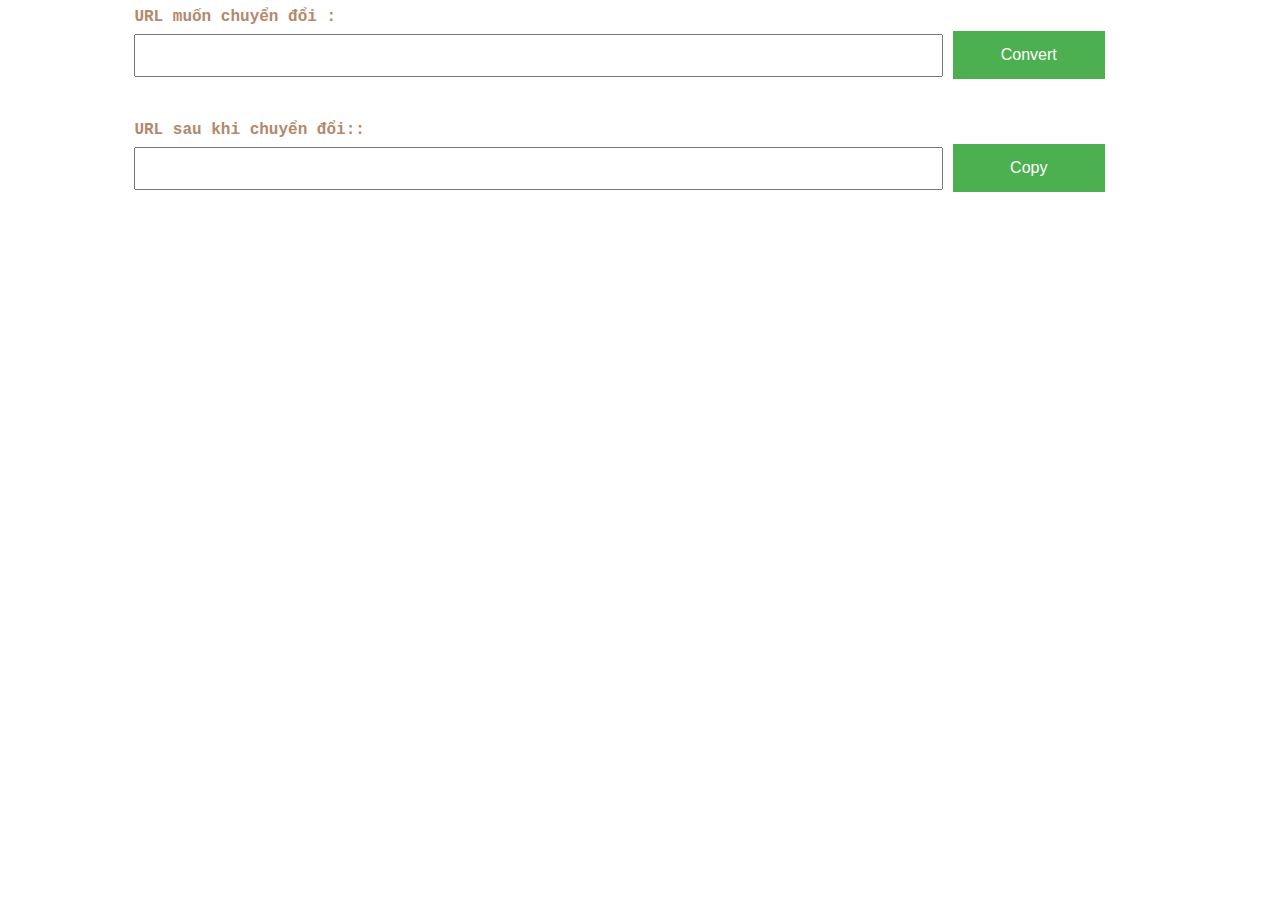
==== convert.html @ ca3e984a "add new code" ====
<html>
<head>
<title>Dán URL bạn muốn chuyển đổi</title>
  <style>
  /*     #sidebarrightnbt{
        display: none;  
      }
      
      #mainblogsec{
        width:150%;
      }
      #comments{display:none;}
      footer{display:none;}
      .home-link{display:none;}
      #nav-searchnbt{display:none;} */
      input[type=text] {
          width: 80%;
          padding: 12px 20px;
          margin: 8px 0;
          box-sizing: border-box;
      }
      .button {
          width: 15%;
          background-color: #4CAF50; /* Green */
          border: none;
          color: white;
          padding: 15px 32px;
          text-align: center;
          text-decoration: none;
          display: inline-block;
          font-size: 16px;
      }
      label {
          color: #B4886B;
          font-weight: bold;
          float: left;
      }
      label:after { content: ": " }
    </style>
</head>
<body>
    <script>
        function convert () {
            var url = document.getElementById("input_text");
            url = url.value;
            
            var targetUrl = "https://piandhust.github.io/purl?redirect=" + url;
            document.getElementById("output_text").value = targetUrl;
        }
      
        function copyURL() {
          var copyText = document.getElementById("output_text");
          copyText.select();
          copyText.setSelectionRange(0, 99999)
          document.execCommand("copy");
          alert("Copied the text: " + copyText.value);
        }
      </script>
      <div style="font-family: Courier New; margin: 0px auto; width: 80%;">
        <label>URL muốn chuyển đổi </label><br />
        <input id="input_text" type="text" />
        <button class="button" onclick="convert()">Convert</button>
        <br />
        <br />
        <br />
        <label>URL sau khi chuyển đổi:</label><br />
        <input id="output_text" readonly="readonly" type="text" />
        <button class="button" onclick="copyURL()">Copy</button>
      </div>  
</body>
</html>
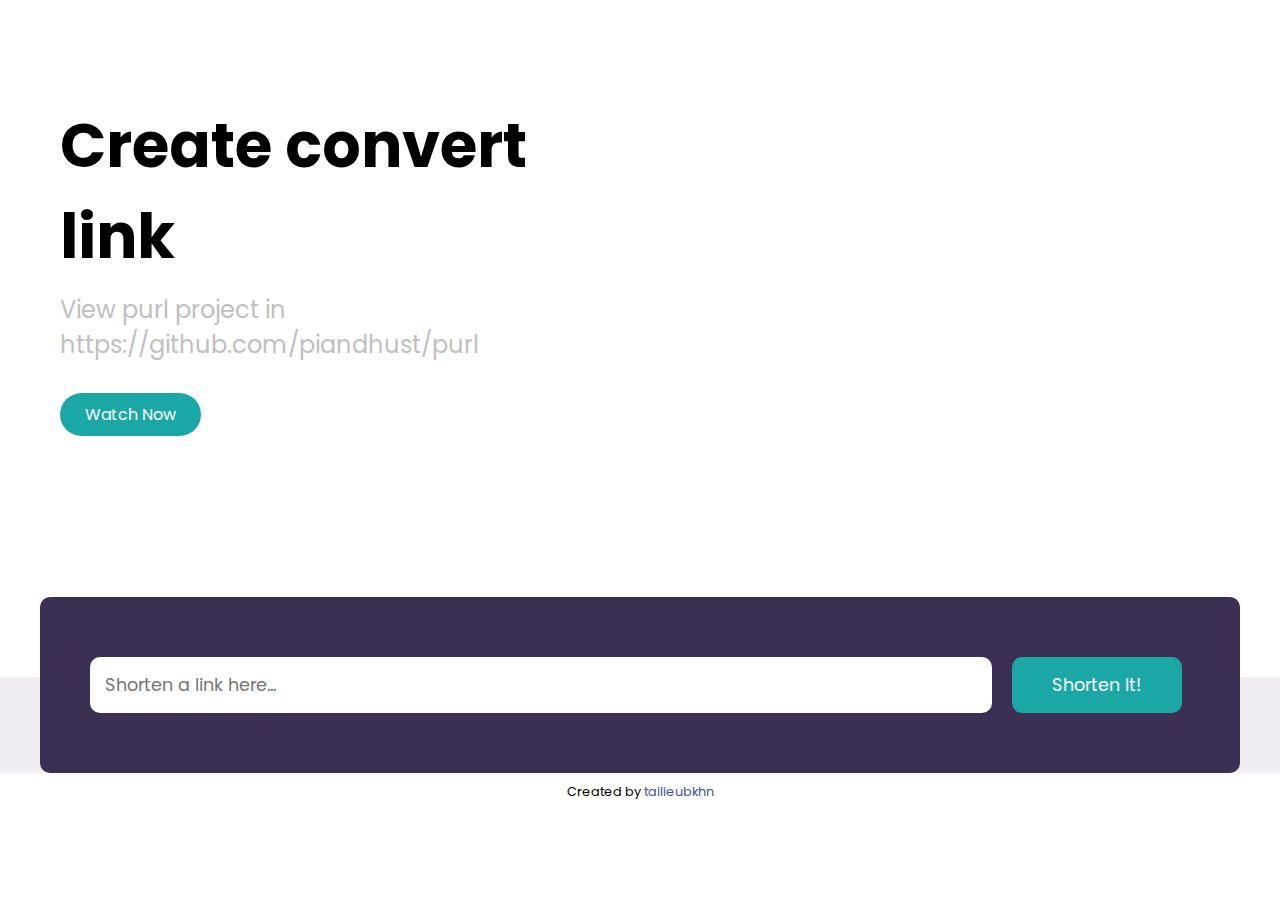
==== commit 8294a1d9: "update UI convert html" ====
--- a/convert.html
+++ b/convert.html
@@ -1,71 +1,141 @@
-<html>
+<!DOCTYPE html>
+<html lang="en">
 <head>
-<title>Dán URL bạn muốn chuyển đổi</title>
-  <style>
-  /*     #sidebarrightnbt{
-        display: none;  
-      }
-      
-      #mainblogsec{
-        width:150%;
-      }
-      #comments{display:none;}
-      footer{display:none;}
-      .home-link{display:none;}
-      #nav-searchnbt{display:none;} */
-      input[type=text] {
-          width: 80%;
-          padding: 12px 20px;
-          margin: 8px 0;
-          box-sizing: border-box;
-      }
-      .button {
-          width: 15%;
-          background-color: #4CAF50; /* Green */
-          border: none;
-          color: white;
-          padding: 15px 32px;
-          text-align: center;
-          text-decoration: none;
-          display: inline-block;
-          font-size: 16px;
-      }
-      label {
-          color: #B4886B;
-          font-weight: bold;
-          float: left;
-      }
-      label:after { content: ": " }
-    </style>
+  <meta charset="UTF-8">
+  <!-- displays site properly based on user's device -->
+  <meta name="viewport" content="width=device-width, initial-scale=1.0"> 
+  <meta name="description" content="URL Shortening API Landing Page built by Karishma Garg for a Frontend Mentor Challenge">
+  <meta name="theme-color" content="#000000">
+  <link rel="stylesheet" href="./css/convert.css">
+  <link rel="icon" type="image/png" sizes="32x32" href="./images/favicon-32x32.png">
+  <title>Convert</title>
 </head>
 <body>
-    <script>
-        function convert () {
-            var url = document.getElementById("input_text");
-            url = url.value;
-            
-            var targetUrl = "https://piandhust.github.io/purl?redirect=" + url;
-            document.getElementById("output_text").value = targetUrl;
-        }
-      
-        function copyURL() {
-          var copyText = document.getElementById("output_text");
-          copyText.select();
-          copyText.setSelectionRange(0, 99999)
-          document.execCommand("copy");
-          alert("Copied the text: " + copyText.value);
-        }
-      </script>
-      <div style="font-family: Courier New; margin: 0px auto; width: 80%;">
-        <label>URL muốn chuyển đổi </label><br />
-        <input id="input_text" type="text" />
-        <button class="button" onclick="convert()">Convert</button>
-        <br />
-        <br />
-        <br />
-        <label>URL sau khi chuyển đổi:</label><br />
-        <input id="output_text" readonly="readonly" type="text" />
-        <button class="button" onclick="copyURL()">Copy</button>
-      </div>  
+
+  <!-- Header -->
+  <header class="grid-container">
+
+    <!-- Header text -->
+    <div class="header-text col-6">
+      <h2>
+        Create convert link
+      </h2>
+      <p class="header-desc">
+        View purl project in https://github.com/piandhust/purl
+      </p>
+      <a href="https://github.com/piandhust/purl" class="main-btns">Watch Now</a>
+    </div>
+
+  </header>
+
+  <!-- Main -->
+  <main>
+    
+     <div class="stats-bg">
+
+      <!-- Shorten Link input -->
+      <div class="grid-container form-result">
+
+        <!-- Form Container -->
+        <div class="form-container col-12">
+          <form class="col-12" name="url_form" id="form">
+            <input type="url" name="url" id="url-input" placeholder="Shorten a link here..." class="">
+            <div id="error"></div>
+            <button class="main-btns" id="submit-url" type="button" onclick="getShortLink()">Shorten It!</button>
+          </form>
+        </div>
+
+      </div>
+
+      <!-- Result Container -->
+      <div class="result grid-container"></div>
+
+    </div>
+
+  </main>
+  
+  <!-- Attribution -->
+  <div class="attribution" role="doc-credits">
+    Created by 
+    <a href="https://www.tailieubkhn.com/" target="_blank">
+        tailieubkhn
+    </a>
+  </div>
+
+  <!-- Script -->
+  <script>
+
+// Variables
+const urlInput = document.getElementById("url-input");
+const form = document.forms.url_form;
+const submitBtn = document.getElementById("submit-url");
+const result = document.querySelector(".result");
+const errorBox = document.getElementById("error");
+
+async function getShortLink() {
+    let link = urlInput.value;
+
+    if (!link) {
+        showError("Please add a link", false);
+        return;
+    }
+
+    showError("", true);
+
+    submitBtn.innerHTML = "Loading...";
+    let urlEncode = btoa(link);
+    let targetUrl = "https://piandhust.github.io/purl?redirect=" + urlEncode;
+  
+    submitBtn.innerHTML = 'Shorten it!' 
+    
+    let resConvert = document.getElementById("resultConvert");
+    if(resConvert){
+        resConvert.remove();
+    }
+
+    let appendCard = `<div class = "result-card col-12" id="resultConvert">
+                <div class="short-link">
+                  <a href="${targetUrl}" target="_blank">${targetUrl}</a>
+                  <button class="main-btns copy-btn">Copy</button>
+                </div>
+            </div>`;
+
+    result.insertAdjacentHTML(
+      "afterbegin",
+      appendCard
+    );
+  
+}
+
+  
+function showError(content, toggleRemove) {
+  if (!toggleRemove) {
+    urlInput.classList.add("error-outline");
+    errorBox.innerHTML = content;
+    return;
+  }
+  
+  urlInput.classList.remove("error-outline");
+  errorBox.innerHTML = "";
+}
+
+document.addEventListener('click', function (event) {
+    if (!event.target.classList.contains('copy-btn')) return;
+
+    let short_link = event.target.parentNode.querySelector('.short-link > a');
+ 
+    navigator.clipboard.writeText(short_link.href);
+
+    event.target.classList.add('copied');
+    event.target.textContent = 'Copied!';
+    
+    setTimeout(() => {
+        event.target.classList.remove('copied')
+        event.target.textContent = 'Copy'
+    }, 2500)
+
+})
+  </script>
+  
 </body>
 </html>--- a/css/convert.css
+++ b/css/convert.css
@@ -0,0 +1,478 @@
+/* Fonts */
+@import url('https://fonts.googleapis.com/css2?family=Poppins:wght@500;700&display=swap');
+
+/* Colors */
+:root{
+
+    /* Primary */
+    --Cyan: #1ca7a7;
+    --Dark-Violet: hsl(257, 27%, 26%);
+
+    /* Secondary */
+
+    --Red: hsl(0, 87%, 67%);
+
+    /* Neutral */
+
+    --Gray: hsl(0, 0%, 75%);
+    --Grayish-Violet: hsl(255, 3%, 51%);
+    --Very-Dark-Blue: hsl(255, 11%, 22%);
+    --Very-Dark-Violet: hsl(260, 8%, 14%);
+
+}
+
+
+/* Universal Selector */
+*{
+    margin: 0;
+    padding: 0;
+    box-sizing: border-box;
+    font-family: 'Poppins', sans-serif;
+}
+a{
+    text-decoration: none;
+}
+li{
+    list-style: none;
+}
+body{
+    min-width: 300px;
+}
+
+/* ============ Grid ============ */
+.grid-container{
+    display: grid;
+    grid-template-columns: repeat(12, 1fr);
+    column-gap: 20px;
+    align-items: center;
+    max-width: 700px;
+    margin: 0 auto;
+    min-width: 300px;
+    text-align: center;
+}
+.col-12,.col-11,.col-10,.col-9,.col-8,.col-7, .col-6,
+.col-5,.col-4,.col-3,.col-1{
+    grid-column: span 12;
+}
+
+
+
+.main-btns{
+    background-color: var(--Cyan);
+    color: white;
+    padding: 10px 25px;
+    border-radius: 50px;
+    font-size: 1rem;
+    width: fit-content;
+}
+.main-btns:hover{
+    opacity: 0.6;
+}
+
+
+/* ============ Header ============ */
+header{
+    padding: 100px 20px 150px ;
+    min-width: 300px;
+}
+.header-text{
+    width: 100%;
+    margin: 0;
+    min-width: 350px;
+}
+.header-text h2{
+    font-size: 3.8rem;
+    width: 100%;
+}
+.header-desc{
+    font-size: 1.5rem;
+    margin: 10px 0 40px;
+    color: var(--Gray);
+}
+button{
+    border: 0;
+}
+
+/* ============ Form ============ */
+.stats-bg{
+    background-color: rgba(164, 142, 172, 0.15);
+    min-width: 370px;
+}
+.form-result{
+    margin: 0 30px;
+}
+.form-container{
+    background-color: var(--Dark-Violet);
+    background-size: 100% 100%;
+    border-radius: 10px;
+    margin: -80px 0px 0;
+    width: 100%;
+    padding: 30px 0;
+    min-width: 220px;
+}
+
+form{
+    text-align: center;
+    height: fit-content;
+    display: grid;
+    grid-template-rows: repeat(2, auto);
+    padding: 0 20px;
+}
+#url-input{
+    padding: 15px 15px;
+    width: 100%;
+    border-radius: 10px;
+    border: 0;
+    font-size: 1.1rem;
+    margin-right: 20px;
+    margin-bottom: 20px;
+}
+.error-outline{
+    outline: 2px solid var(--Red);
+}
+.error-outline::placeholder{
+    color: var(--Red);
+}
+main .main-btns{
+    border-radius: 10px;
+    padding: 13px 40px;
+    font-size: 1.1rem;
+    cursor: pointer;
+    width: 100%;
+}
+.result{
+    margin: 0 30px;
+}
+.result-card{
+    margin: 20px 0px 0px;
+    display: flex;
+    justify-content: space-between;
+    align-items: center;
+    background-color: white;
+    padding: 20px 0px;
+    border-radius: 5px;
+    flex-direction: column;
+    gap: 20px;
+}
+.result-url{
+    border-bottom: 1px solid gray;
+    padding-bottom: 20px;
+    width: 100%;
+}
+.short-link a{
+    color: var(--Cyan);
+    margin-right: 20px;
+}
+.copy-btn{
+    margin-top: 20px;
+}
+.copied{
+    background: var(--Dark-Violet);
+}
+#error{
+    color: var(--Red);
+    margin: 0px 0px 20px;
+    text-align: start;
+    font-style: italic;
+}
+
+/* ============ Stats Container ============ */
+.stats-container{
+    padding: 50px 20px 0px;
+}
+.stats-head{
+    text-align: center;
+    width: 100%;
+    grid-column-start: 2;
+    grid-column-end: 12;
+}
+.stat-head{
+    margin: 10px 0 0;
+    font-size: 2rem;
+}
+.stat-head-desc{
+    margin: 15px auto;
+    color: var(--Grayish-Violet);
+    width: 90%;
+}
+.stat-col-container{
+    margin: 70px 0;
+    display: flex;
+    flex-direction: column;
+    gap: 20px;
+}
+.stat-col-container hr{
+    border: 3px solid var(--Cyan);
+    transform: rotate(90deg);
+    position: relative;
+    z-index: -1;
+}
+.stat-col{
+    background-color: white;
+    padding: 0px 30px 40px;
+    border-radius: 5px;
+    height: fit-content;
+}
+#detailed-records{
+    margin: 40px 0 0;
+}
+#customizable{
+    margin: 80px 0 0;
+}
+.stat-col-img{
+    position: relative;
+    top: -30px;
+    left: 50%;
+    transform: translate(-50%);
+    background-color: var(--Dark-Violet);
+    width: fit-content;
+    padding: 15px 15px 10px;
+    border-radius: 50%;
+}
+.stat-col-head{
+    margin-bottom: 15px;
+    font-size: 1.3rem;
+    color: var(--Dark-Violet);
+}
+.stat-col-desc{
+    color: var(--Grayish-Violet);
+    line-height: 1.7rem;
+}
+
+/* ============ Boost Container ============ */
+.boost-bg{
+    background-color: var(--Dark-Violet);
+    background-image: url("images/bg-boost-desktop.svg");
+    background-size: 100% 100%;
+    min-width: 370px;
+}
+.boost-bg section{
+    padding: 50px 0 50px;
+    text-align: center;
+    color: white;
+}
+.boost-bg section h2{
+    font-size: 2.5rem;
+}
+.boost-bg .main-btns{
+    margin: 20px auto;
+}
+
+
+#logo{
+    filter: brightness(0) invert(1);
+    align-self: center;
+    margin: 0 auto;
+}
+.social-links a{
+    margin: 0 5px;
+}
+.social-links a:hover img{
+    filter: invert(59%) sepia(71%) saturate(448%) hue-rotate(131deg) brightness(102%) contrast(88%);
+}
+/* Attribution */
+.attribution { 
+    padding: 10px 0;
+    font-size: 0.8rem;
+    text-align: center; 
+    min-width: 350px;
+}
+.attribution a { 
+    color: hsl(228, 45%, 44%); 
+}
+
+/* ============ Media Query ============ */
+@media (max-width: 400px) {
+    .hamburger{
+        grid-column-start: 9;
+        grid-column-end: 9;
+    }
+    .nav-menu{
+        width: 300px;
+    }
+}
+@media (min-width: 800px) {
+    .form-result{
+        margin: 0 auto;
+    }
+    .form-container{
+        margin: -80px auto 0px;
+        width: 100%;
+        padding: 60px 0px 40px;
+        justify-content: center;
+    }
+    form{
+        grid-template-columns: 72% 20%;
+        column-gap: 20px;
+        padding: 0 30px;
+    }
+    main .main-btns{
+        width: fit-content;
+    }
+    #url-input{
+        margin-bottom: 0px;
+    }
+    #error{
+        order: 2;
+        margin: 20px 0 0;
+    }
+    .result{
+        margin: 0 auto;
+    }
+    .result-card{
+        flex-direction: row;
+        padding: 13px 30px 13px 30px;
+    }
+    .result-url{
+        border-bottom: 0;
+        padding-bottom: 0px;
+        width: fit-content;
+    }
+    .copy-btn{
+        margin-top: 0;
+    }
+}
+@media (min-width: 1200px) {
+    .grid-container{
+        align-items: center;
+        max-width: 1200px;
+        text-align: start;
+    }
+    .col-12{
+        grid-column: span 12;
+    }
+    .col-11{
+        grid-column: span 11;
+    }
+    .col-10{
+        grid-column: span 10;
+    }
+    .col-9{
+        grid-column: span 9;
+    }
+    .col-8{
+        grid-column: span 8;
+    }
+    .col-7{
+        grid-column:  span 7;
+    }
+    .col-6{
+        grid-column: span 6;
+    }
+    .col-5{
+        grid-column: span 5;
+    }
+    .col-4{
+        grid-column: span 4;
+    }
+    .col-3{
+        grid-column: span 3;
+    }
+    .col-2{
+        grid-column: span 2;
+    }
+    .col-1{
+        grid-column: span 1;
+    }
+
+    nav{
+        padding: 0 20px
+    }
+    .nav-menu{
+        display: flex;
+        flex-direction: row;
+        position: static;
+        background-color: transparent;
+    }
+    .nav-menu.active{
+        left: 0;
+        transform: translate(0);
+    }
+    #nav-menu-btns{
+        display: none;
+    }
+    nav a{
+        color: var(--Grayish-Violet);
+        font-weight: 700;
+    }
+    .nav-item{
+        margin: 0px 15px;
+    }
+    .nav-item a:hover{
+        color: var(--Dark-Violet);
+    }
+    .nav-btns{
+        grid-column-start: 10;
+        grid-column-end: 13;
+        display: block;
+    }
+    .nav-btns a{
+        margin: 0 10px;
+    }
+    .hamburger{
+        display: none;
+    }
+    .nav-menu.active #resources{
+        border-bottom: 0;
+        padding: 0;
+    }
+
+    /* ============ Header ============ */
+    header{
+        padding: 100px 20px 250px;
+        overflow: hidden;
+    }
+    .header-image{
+        width: 700px; 
+        height: 460px;
+        position: absolute;
+        left: 48vw;
+        top: 150px;
+    }
+    .header-text{
+        width: 90%;
+        margin: 0;
+    }
+    form{
+        grid-template-columns: 82% 20%;
+        column-gap: 20px;
+        padding: 0 50px;
+    }
+    .result-card{
+        padding: 13px 60px 13px 40px;
+    }
+    .stats-head{
+        grid-column-start: 4;
+        grid-column-end: 9;
+    }
+    .stat-col-container{
+        flex-direction: row;
+    }
+    footer .grid-container{
+        justify-content: flex-start;
+        align-items: baseline;
+        text-align: start;
+        margin: 0 auto;
+    }
+    .footer-nav-container{
+        column-gap: 50px;
+    }
+    .footer-nav-container.grid-container{
+        padding: 0;
+        position: relative;
+        top: -20px;
+    }
+    #logo{
+        margin-top: 20px;
+    }
+    footer .col-2{
+        grid-column: span 2;
+    }
+    .footer-nav-col{
+        margin: 0;
+    }
+    .social-links{
+        grid-column-start: 11;
+        grid-column-end: 13;
+    }
+}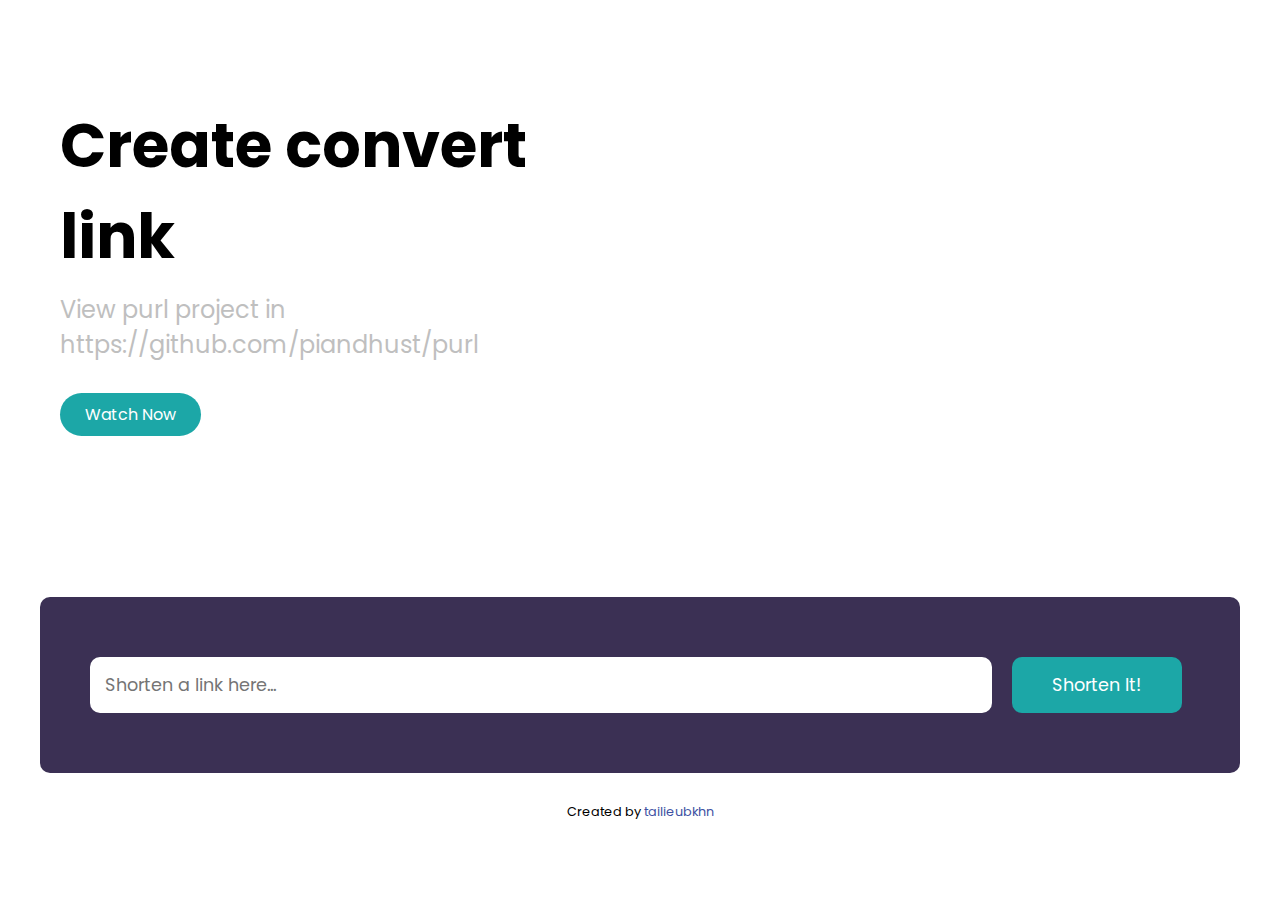
==== commit 8a780341: "fix chore and add readme" ====
--- a/convert.html
+++ b/convert.html
@@ -31,8 +31,6 @@
   <!-- Main -->
   <main>
     
-     <div class="stats-bg">
-
       <!-- Shorten Link input -->
       <div class="grid-container form-result">
 
@@ -48,14 +46,14 @@
       </div>
 
       <!-- Result Container -->
-      <div class="result grid-container"></div>
+      <div class="result grid-container col-12" ></div>
 
     </div>
 
   </main>
   
   <!-- Attribution -->
-  <div class="attribution" role="doc-credits">
+  <div class="attribution" role="doc-credits" style="margin-top: 20px;">
     Created by 
     <a href="https://www.tailieubkhn.com/" target="_blank">
         tailieubkhn
@@ -94,7 +92,7 @@
     }
 
     let appendCard = `<div class = "result-card col-12" id="resultConvert">
-                <div class="short-link">
+                <div class="short-link" style="background-color: rgba(164, 142, 172, 0.15); padding: 20px;">
                   <a href="${targetUrl}" target="_blank">${targetUrl}</a>
                   <button class="main-btns copy-btn">Copy</button>
                 </div>
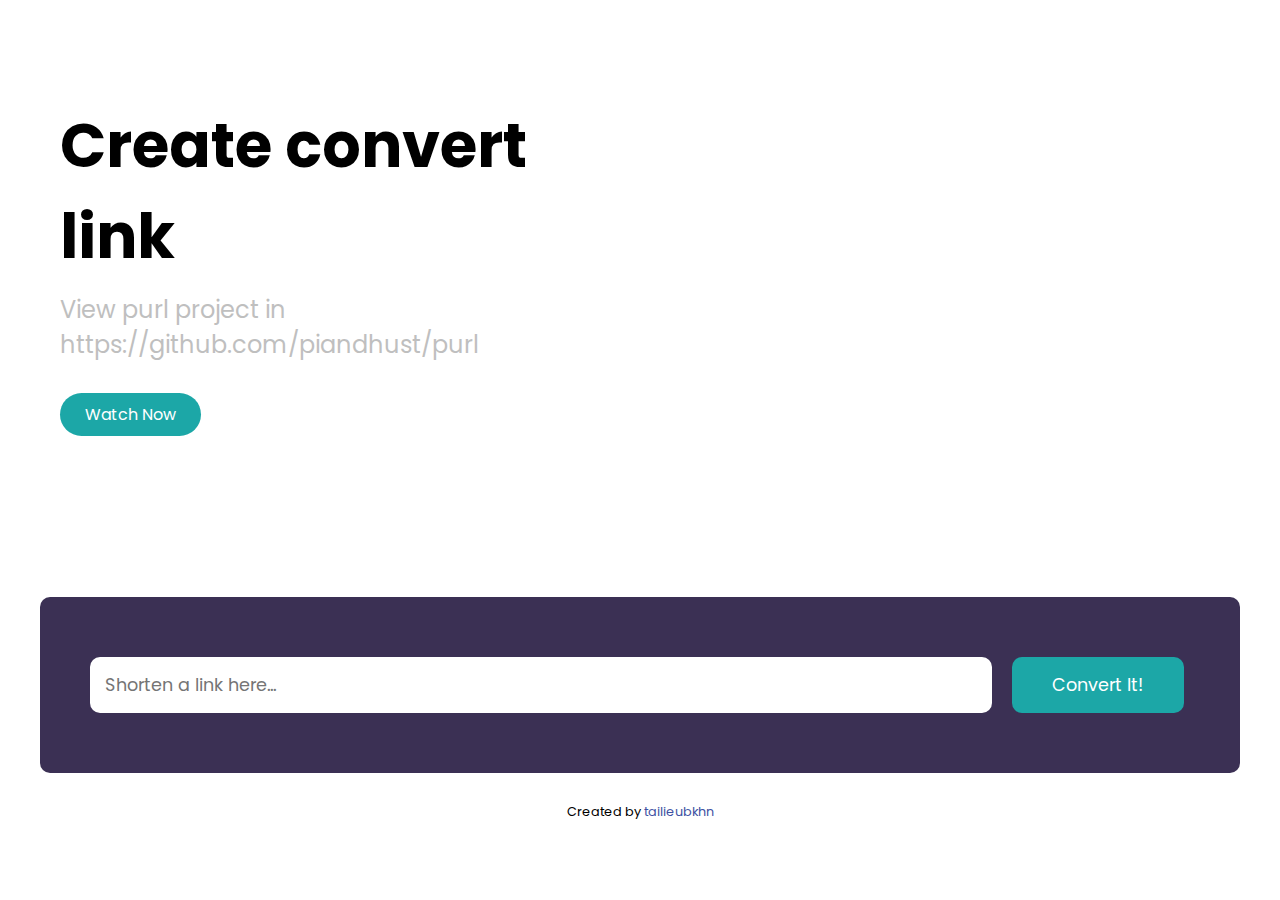
==== commit d40fcc73: "fix text" ====
--- a/convert.html
+++ b/convert.html
@@ -39,7 +39,7 @@
           <form class="col-12" name="url_form" id="form">
             <input type="url" name="url" id="url-input" placeholder="Shorten a link here..." class="">
             <div id="error"></div>
-            <button class="main-btns" id="submit-url" type="button" onclick="getShortLink()">Shorten It!</button>
+            <button class="main-btns" id="submit-url" type="button" onclick="getShortLink()">Convert It!</button>
           </form>
         </div>
 
@@ -84,7 +84,7 @@
     let urlEncode = btoa(link);
     let targetUrl = "https://piandhust.github.io/purl?redirect=" + urlEncode;
   
-    submitBtn.innerHTML = 'Shorten it!' 
+    submitBtn.innerHTML = 'Convert it!' 
     
     let resConvert = document.getElementById("resultConvert");
     if(resConvert){
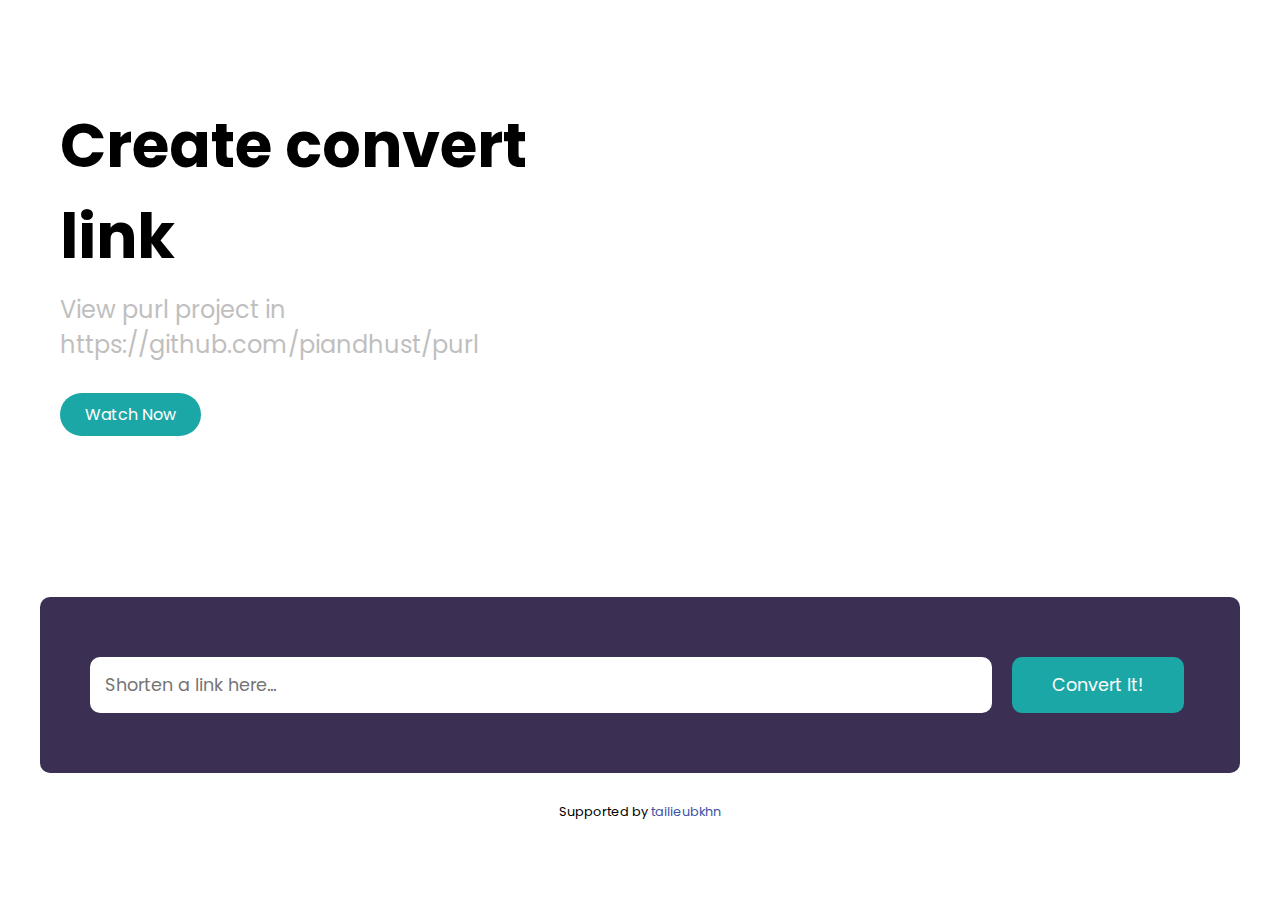
==== commit 35c803d5: "fix text" ====
--- a/convert.html
+++ b/convert.html
@@ -54,7 +54,7 @@
   
   <!-- Attribution -->
   <div class="attribution" role="doc-credits" style="margin-top: 20px;">
-    Created by 
+    Supported by 
     <a href="https://www.tailieubkhn.com/" target="_blank">
         tailieubkhn
     </a>
